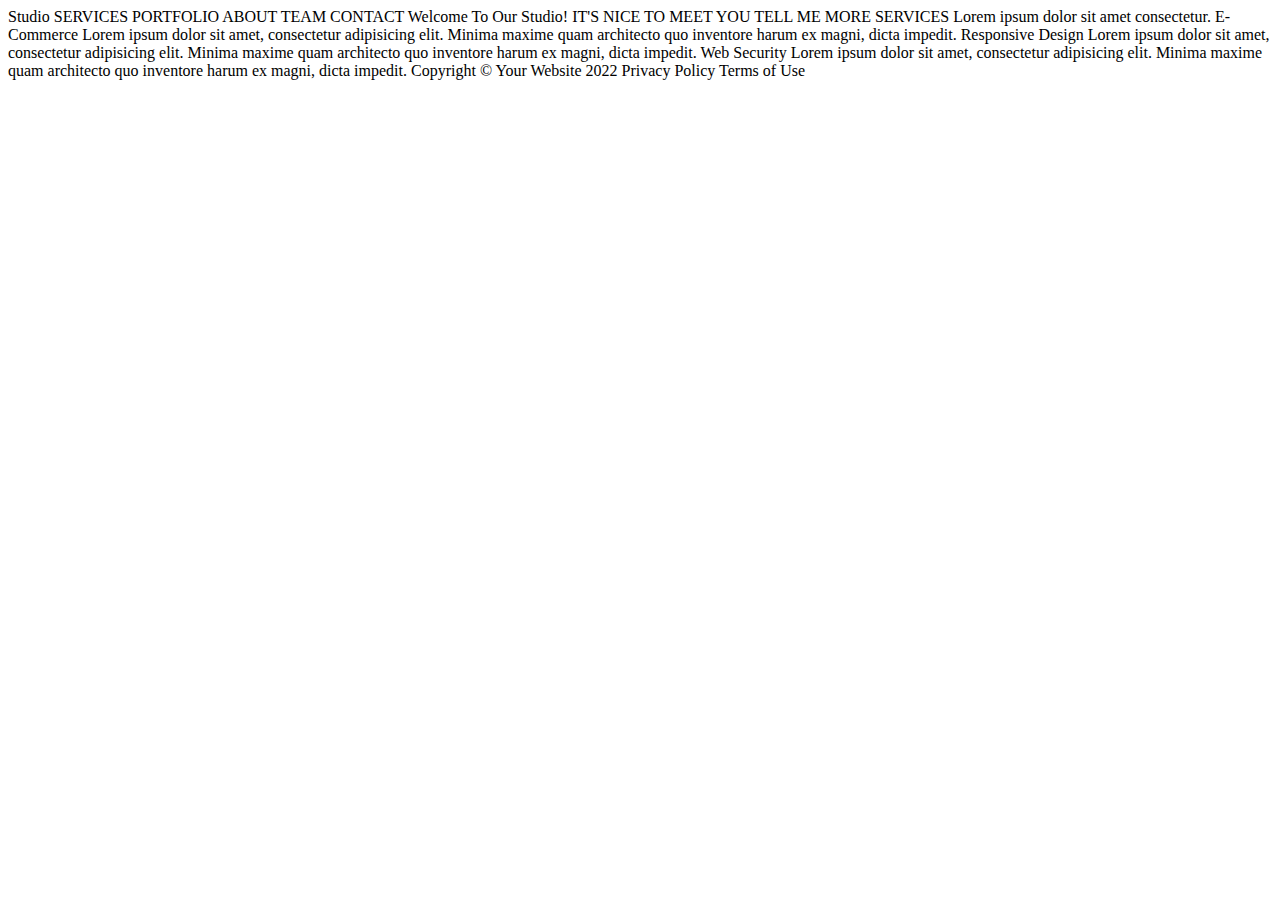
==== index.html @ a2d528a3 "first commit" ====
<!doctype html>
<html>
<head>
<meta charset="utf-8">
<title>Studio Website</title>
</head>

<body>


Studio 

SERVICES
PORTFOLIO
ABOUT
TEAM
CONTACT

Welcome To Our Studio!
IT'S NICE TO MEET YOU
TELL ME MORE


SERVICES
Lorem ipsum dolor sit amet consectetur.

E-Commerce
Lorem ipsum dolor sit amet, consectetur adipisicing elit. Minima maxime quam architecto quo inventore harum ex magni, dicta impedit.

Responsive Design
Lorem ipsum dolor sit amet, consectetur adipisicing elit. Minima maxime quam architecto quo inventore harum ex magni, dicta impedit.

Web Security
Lorem ipsum dolor sit amet, consectetur adipisicing elit. Minima maxime quam architecto quo inventore harum ex magni, dicta impedit.
	
Copyright © Your Website 2022
Privacy Policy Terms of Use


</body>
</html>
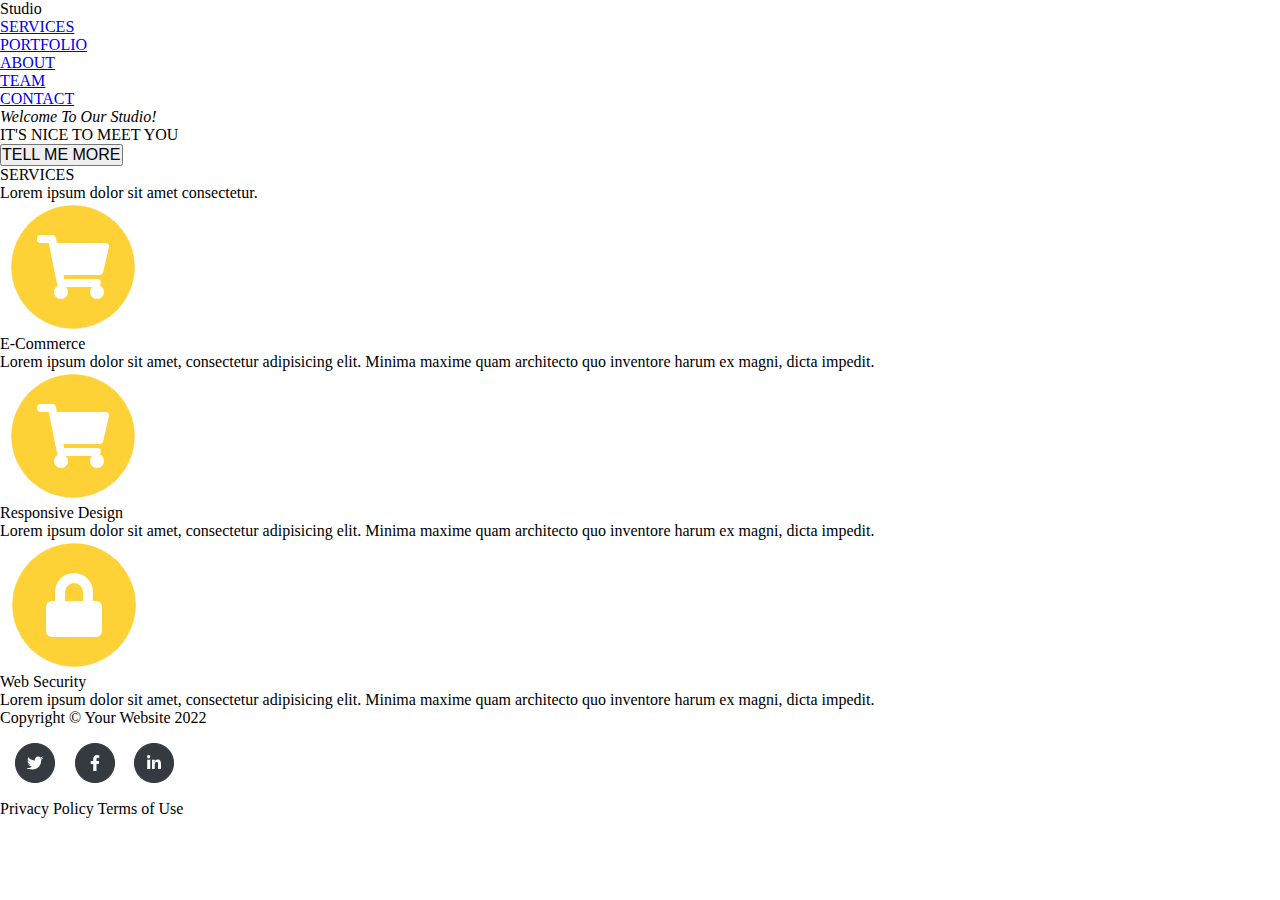
==== commit aade2b31: "defined HTML and created css stylesheet" ====
--- a/index.html
+++ b/index.html
@@ -3,39 +3,60 @@
 <head>
 <meta charset="utf-8">
 <title>Studio Website</title>
+<link rel="stylesheet" href="css/style.css">
 </head>
 
 <body>
+<header>
+    <h1>Studio</h1> 
 
+    <nav>
+        <ul>
+            <li> <a href="index.html"> SERVICES</a></li>
+            <li> <a href="portfolio.html">PORTFOLIO</a></li>
+            <li> <a href="about.html">ABOUT</a></li>
+            <li> <a href="team.html">TEAM</a></li>
+            <li> <a href="contact.html">CONTACT</a></li>
+        </ul>   
+    </nav>
+</header>
+<section>
+       <p><em> Welcome To Our Studio! </em></p>
+        <h2>IT'S NICE TO MEET YOU</h2>
+        <button type="button" name="button">TELL ME MORE</button>  
+</section>
+<main>
+    <section> 
+        <h3>SERVICES</h3>
+        <p> Lorem ipsum dolor sit amet consectetur.</p>
+    </section>  
 
-Studio 
+    <div>
+        <img src="images/shop-icon.png" alt="e-commerce">
+        <h3>E-Commerce</h3>
+        <p>Lorem ipsum dolor sit amet, consectetur adipisicing elit. 
+        Minima maxime quam architecto quo inventore harum ex magni, dicta impedit.</p>
+    </div>
 
-SERVICES
-PORTFOLIO
-ABOUT
-TEAM
-CONTACT
+    <div>
+        <img src="images/shop-icon.png" alt="responsive design">
+        <h3>Responsive Design</h3>
+        <p>Lorem ipsum dolor sit amet, consectetur adipisicing elit. 
+        Minima maxime quam architecto quo inventore harum ex magni, dicta impedit.</p>
+    </div>
 
-Welcome To Our Studio!
-IT'S NICE TO MEET YOU
-TELL ME MORE
+    <div>
+       <img src="images/security-icon.png" alt="web security">
+       <h3> Web Security</h3>
+       <p> Lorem ipsum dolor sit amet, consectetur adipisicing elit.
+        Minima maxime quam architecto quo inventore harum ex magni, dicta impedit.</p>
+    </div>
+</main>   
+<footer>     
+        <p>Copyright © Your Website 2022</p>
+        <img src="images/social-icons.png" alt="social icons">
+        <p>Privacy Policy Terms of Use</p>
 
-
-SERVICES
-Lorem ipsum dolor sit amet consectetur.
-
-E-Commerce
-Lorem ipsum dolor sit amet, consectetur adipisicing elit. Minima maxime quam architecto quo inventore harum ex magni, dicta impedit.
-
-Responsive Design
-Lorem ipsum dolor sit amet, consectetur adipisicing elit. Minima maxime quam architecto quo inventore harum ex magni, dicta impedit.
-
-Web Security
-Lorem ipsum dolor sit amet, consectetur adipisicing elit. Minima maxime quam architecto quo inventore harum ex magni, dicta impedit.
-	
-Copyright © Your Website 2022
-Privacy Policy Terms of Use
-
-
+</footer>    
 </body>
 </html>
--- a/css/style.css
+++ b/css/style.css
@@ -0,0 +1,13 @@
+@charset "utf-8";
+/* css document */
+* {
+  margin:0;
+  padding:0;
+  font-size:100%;
+  font-weight:normal;
+}
+
+.bluetext {
+  color:blue;
+}
+
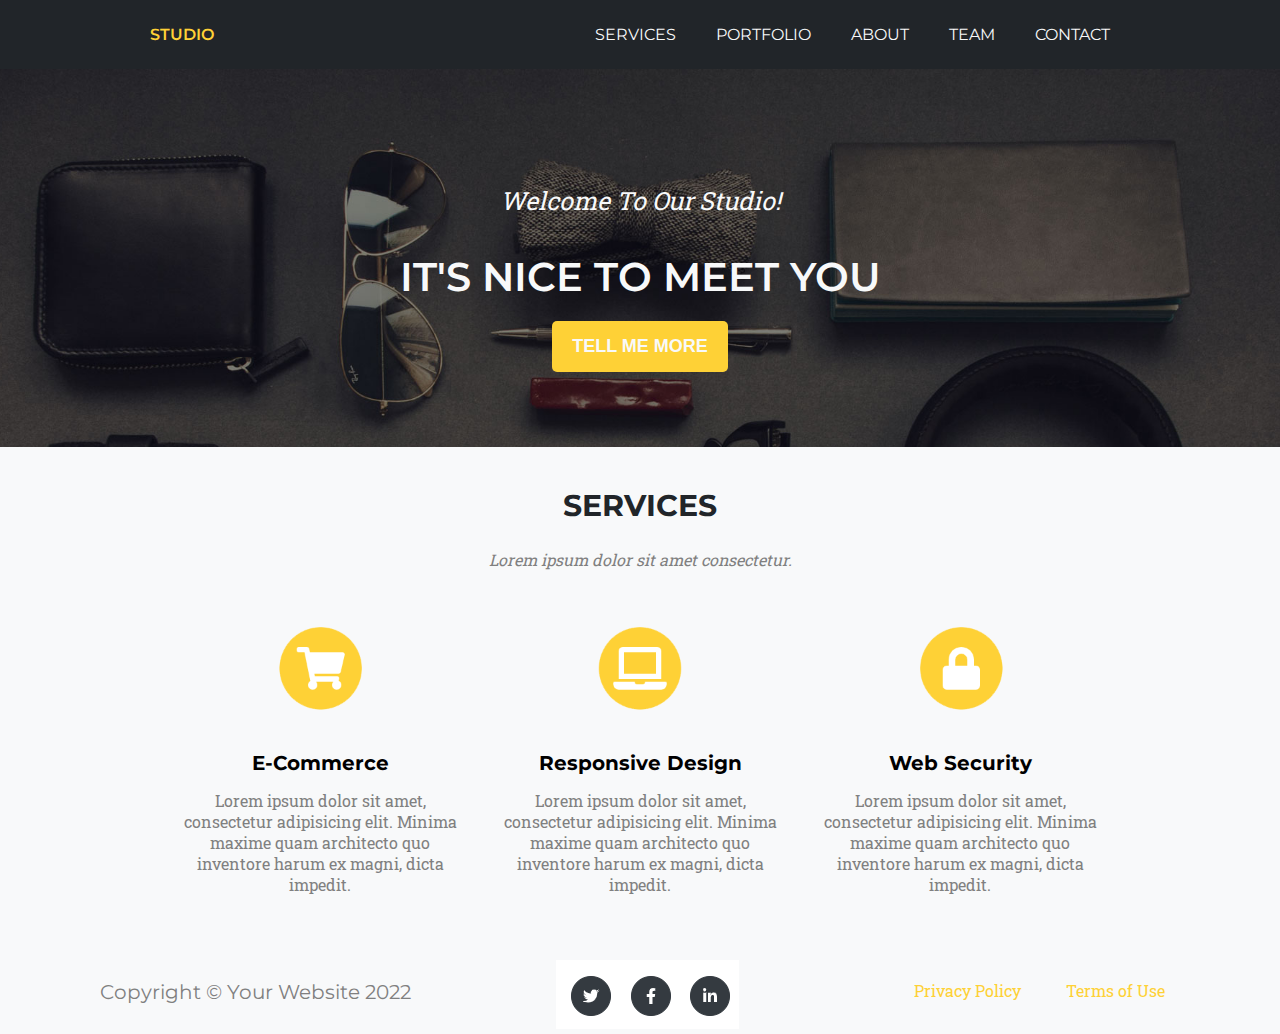
==== commit 309854fc: "index html and css finished" ====
--- a/index.html
+++ b/index.html
@@ -3,7 +3,65 @@
 <head>
 <meta charset="utf-8">
 <title>Studio Website</title>
+<link rel="preconnect" href="https://fonts.googleapis.com">
+<link rel="preconnect" href="https://fonts.gstatic.com" crossorigin>
+<link href="https://fonts.googleapis.com/css2?family=Montserrat:ital,wght@0,300;0,400;0,600;0,700;1,300;1,400&family=Roboto+Slab:wght@300;400&display=swap" rel="stylesheet">
 <link rel="stylesheet" href="css/style.css">
+<style>
+    @import url('https://fonts.googleapis.com/css2?family=Montserrat:ital,wght@0,300;0,400;0,600;0,700;1,300;1,400&family=Roboto+Slab:wght@300;400&display=swap');
+   
+    h2{
+    color:#f8f9fa;
+    font-family: 'Montserrat', sans-serif;
+    font-weight: 600;
+    text-align: center;
+    font-size: 40px;
+    padding: 20px 50px;
+}
+
+.welcome {
+    font-family: 'Roboto Slab', serif;
+    color: #f8f9fa;
+    text-align: center;
+    font-size: 25px;
+    padding-top: 40px; 
+    
+}
+
+.top {
+    background-image:url(../images/header-bg.jpg);
+    background-size:cover;
+    background-position:center;
+    background-attachment:fixed;
+    padding: 75px;
+}
+
+button {
+    background-color:#fed136;
+    color:#f8f9fa;
+    font-size:18px;
+    font-weight:bold;
+    border:none;
+    border-radius:5px;
+    padding:15px 20px;
+    display:block;
+    margin:auto auto; 
+}
+main {
+    max-width: 960px;
+    width: 90%;
+    margin: 0 auto;
+    display: flex;
+    
+}
+main img{
+    display: block;
+  margin-left: auto;
+  margin-right: auto;
+  width: 30%;
+}
+
+</style>
 </head>
 
 <body>
@@ -20,43 +78,45 @@
         </ul>   
     </nav>
 </header>
-<section>
-       <p><em> Welcome To Our Studio! </em></p>
+<section class="top">
+       <p class="welcome"><em> Welcome To Our Studio! </em></p>
         <h2>IT'S NICE TO MEET YOU</h2>
         <button type="button" name="button">TELL ME MORE</button>  
 </section>
+
+<section class="page"> 
+    <h3>SERVICES</h3>
+    <p><em> Lorem ipsum dolor sit amet consectetur.</em></p>
+</section> 
 <main>
-    <section> 
-        <h3>SERVICES</h3>
-        <p> Lorem ipsum dolor sit amet consectetur.</p>
-    </section>  
 
     <div>
         <img src="images/shop-icon.png" alt="e-commerce">
-        <h3>E-Commerce</h3>
+        <h4>E-Commerce</h4>
         <p>Lorem ipsum dolor sit amet, consectetur adipisicing elit. 
         Minima maxime quam architecto quo inventore harum ex magni, dicta impedit.</p>
     </div>
 
     <div>
-        <img src="images/shop-icon.png" alt="responsive design">
-        <h3>Responsive Design</h3>
+        <img src="images/responsive-icon.png" alt="responsive design">
+        <h4>Responsive Design</h4>
         <p>Lorem ipsum dolor sit amet, consectetur adipisicing elit. 
         Minima maxime quam architecto quo inventore harum ex magni, dicta impedit.</p>
     </div>
 
     <div>
        <img src="images/security-icon.png" alt="web security">
-       <h3> Web Security</h3>
+       <h4> Web Security</h4>
        <p> Lorem ipsum dolor sit amet, consectetur adipisicing elit.
         Minima maxime quam architecto quo inventore harum ex magni, dicta impedit.</p>
     </div>
 </main>   
-<footer>     
-        <p>Copyright © Your Website 2022</p>
-        <img src="images/social-icons.png" alt="social icons">
-        <p>Privacy Policy Terms of Use</p>
-
-</footer>    
+<footer>
+    <div class="copyright">Copyright © Your Website 2022</div>
+    <div><img src="images/social-icons.png" alt="social icons"></div>
+    <div class="privacy"><p>Privacy Policy</p>
+         <p>Terms of Use</p>
+    </div>
+</footer> 
 </body>
 </html>
--- a/css/style.css
+++ b/css/style.css
@@ -6,8 +6,112 @@
   font-size:100%;
   font-weight:normal;
 }
-
+html{background-color: #f8f9fa;}
 .bluetext {
   color:blue;
 }
 
+/* header start */
+header {
+    display: flex; 
+    font-family: 'Montserrat', sans-serif;
+    justify-content: space-between;
+    position:sticky;
+    background-color: #212529;
+}
+
+h1 {
+    font-weight: 600;
+    color: #fed136;
+    text-transform:uppercase;
+    padding-top: 25px;
+    padding-left: 150px;
+}
+
+header nav ul {
+    display:flex;
+    justify-content:space-between;
+    list-style-type:none;
+    padding-right: 150px;
+  }
+
+header nav a{
+    text-decoration: none;
+    display: block;
+    color: #f8f9fa;
+    padding: 25px 20px
+}
+
+/* header end */
+
+/* title start */
+.page {
+    text-align: center;
+    padding: 40px;
+    font-family: 'Roboto Slab', serif;
+}
+
+h3{
+    font-family: 'Montserrat', sans-serif;
+    font-weight: 700;
+    font-size: 30px;
+    padding-bottom: 10px;
+    color: #212529;
+    
+}
+/* title end */
+
+/*
+main {
+    max-width: 960px;
+    width: 90%;
+    margin: 0 auto;
+    display: flex;
+    
+}*/
+
+h4{
+    font-family: 'Montserrat', sans-serif;
+    font-weight: 700; 
+    font-size: 20px;
+    text-align: center;
+    padding-top: 40px;
+}
+
+p{
+    font-family: 'Roboto Slab', serif;
+    font-size: 16px;
+    color: grey;
+    padding: 15px;
+    text-align: center;
+}
+
+
+/* footer css start*/
+footer{
+    display: flex;
+    justify-content: space-between;
+    font-family: 'Montserrat', sans-serif;
+    font-size: 20px;
+    padding-top: 50px;
+    padding-left: 100px;
+    padding-right:100px;
+
+}
+
+.copyright{
+    color: grey;
+    
+    padding-top: 20px;
+}
+
+.privacy{
+    display:flex;
+}
+
+.privacy p {
+    padding-top: 20px;
+    padding-left: 30px;
+    color: #fed136;
+}
+/* footer css end*/